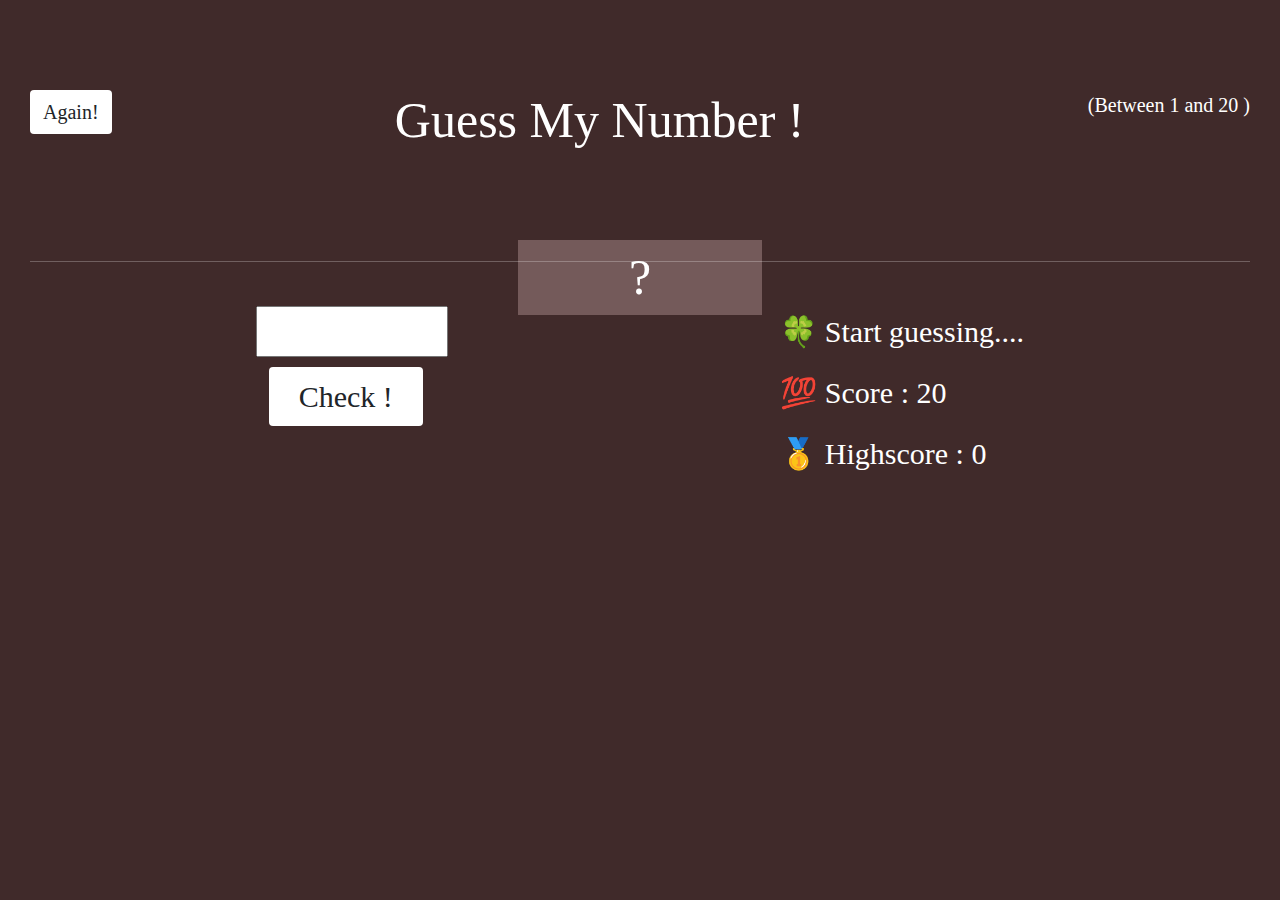
==== index.html @ 6a1518a0 "the change in index.html and css only without js" ====
<!DOCTYPE html>
<html lang="en">
<head>
    <meta charset="UTF-8">
    <meta name="viewport" content="width=device-width, initial-scale=1.0">
    <title>Guess My Number💪</title>
    <link rel="stylesheet" href="./css/bootstrap.min.css">
    <link rel="stylesheet" href="./css/bootstrap-grid.css">
    <link rel="stylesheet" href="./css/all.css">
    <link rel="stylesheet" href="./css/style.css">
</head>
<body>
    <header>
        <div class="header">
            <button class="btn again">Again!</button>
            <p class="between"> (Between 1 and 20 )</p>
            <h1>Guess My Number !</h1>
            <div class="number" >?</div>
            <hr >
        </div>
    </header>
    <main >
        <div class="secBody">
            <section class="left ">
                <input type="number" class="guess mt-4" /><br>
                <button class="btn check">Check !</button>
            </section>
            <section class="right">
                <p class="message">🍀 Start guessing....</p>
                <p class="lebal-score">💯 Score : <span class="score">20</span></p>
                <p class="label-highScore">🥇  Highscore : <span class="highscore">0</span></p>
            </section>
        </div>
    </main>
    <script src="./js/bootstrap.min.js"></script>
    <script src="./js/index.js"></script>
</body>
</html>
---- css/style.css ----
body {
  background-color: rgb(64, 42, 42);
  color: white;
  font-family: "Times New Roman", Times, serif;
}
body .header {
  margin: 0 30px;
}
body .header .again {
  float: left;
  background-color: white;
  font-size: 20px;
}
body .header h1 {
  font-size: 50px;
  text-align: center;
  margin-top: 10vh;
}
body .header .between {
  float: right;
  font-size: 20px;
}
body .header .number {
  margin: auto;
  text-align: center;
  font-size: 50px;
  margin-top: 10vh;
  width: 20%;
  border: 0.5px white;
  background-color: rgb(116, 90, 90);
}
body .header hr {
  margin-top: -6vh;
}
body .secBody {
  margin: 0 20%;
}
body .secBody .right {
  float: right;
  font-size: 30px;
  margin-top: -13vh;
}
body .secBody .left {
  margin-top: 20px;
}
body .secBody .left .check {
  background-color: white;
  margin-left: 13px;
  margin-top: 10px;
  width: 20%;
  font-size: 30px;
}
body .secBody .left .guess {
  width: 25%;
  font-size: 30px;
  text-align: center;
}

@media (max-width: 768px) {
  .header h1 {
    font-size: 30px;
  }
  .header .again {
    margin: 0 8%;
    margin-top: -5%;
  }
  .header .between {
    margin: 0 8%;
    margin-top: -5%;
  }
  .header .number {
    margin-top: -5%;
  }
  .secBody {
    margin: 0 0;
  }
  .secBody .right {
    font-size: 20;
  }
}/*# sourceMappingURL=style.css.map */
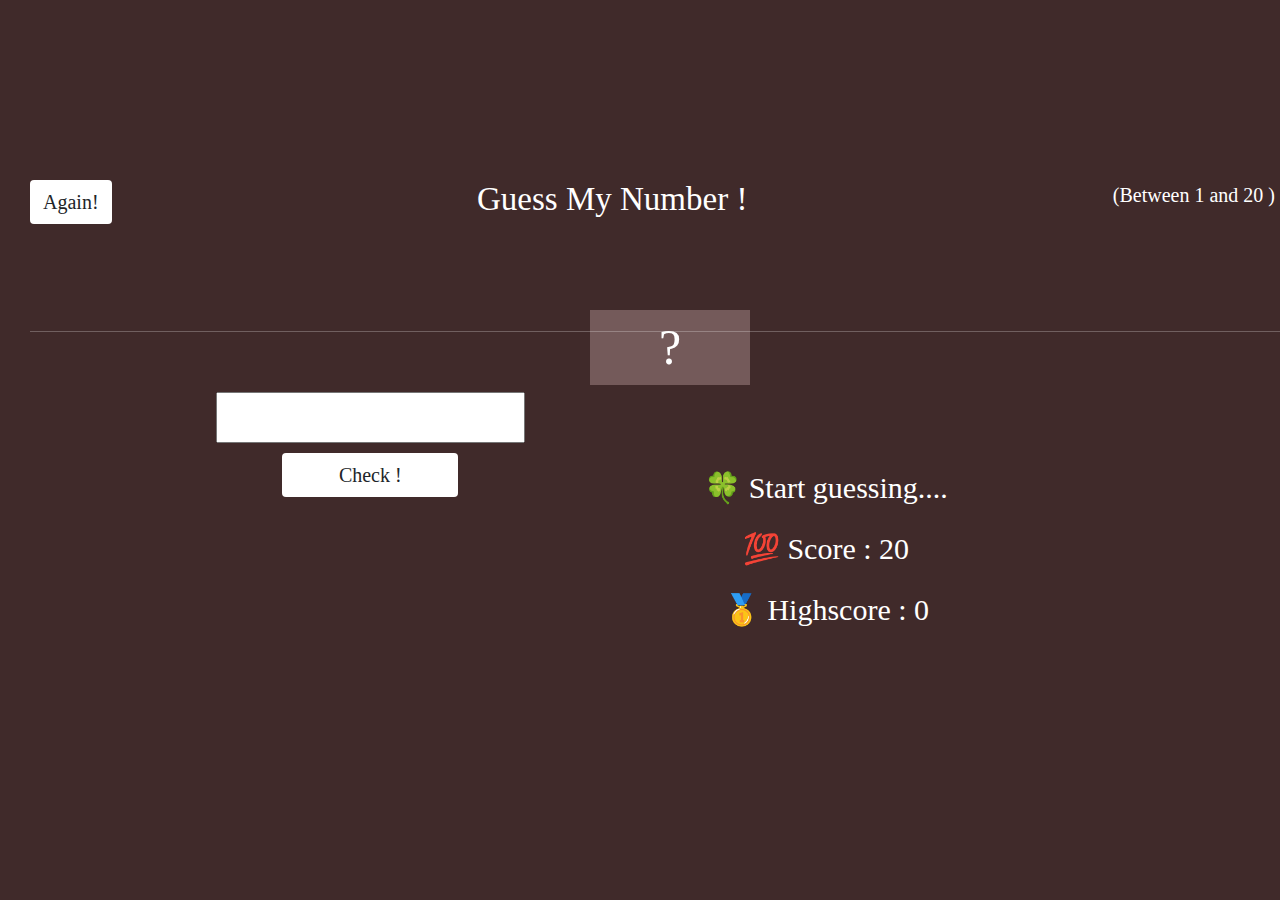
==== commit 0247f34b: "final commit" ====
--- a/index.html
+++ b/index.html
@@ -11,24 +11,24 @@
 </head>
 <body>
     <header>
-        <div class="header">
+        <div class="header w-100">
             <button class="btn again">Again!</button>
             <p class="between"> (Between 1 and 20 )</p>
             <h1>Guess My Number !</h1>
-            <div class="number" >?</div>
+            <div id="number" ></div>
             <hr >
         </div>
     </header>
-    <main >
-        <div class="secBody">
-            <section class="left ">
+    <main class="container">
+        <div class="secBody row">
+            <section class="left col-md-4 col-xl-5">
                 <input type="number" class="guess mt-4" /><br>
                 <button class="btn check">Check !</button>
             </section>
-            <section class="right">
+            <section class="right col-md-5 col-xl-6">
                 <p class="message">🍀 Start guessing....</p>
                 <p class="lebal-score">💯 Score : <span class="score">20</span></p>
-                <p class="label-highScore">🥇  Highscore : <span class="highscore">0</span></p>
+                <p class="label-highScore">🥇  Highscore : <span class="highscore"></span></p>
             </section>
         </div>
     </main>
--- a/css/style.css
+++ b/css/style.css
@@ -2,6 +2,7 @@
   background-color: rgb(64, 42, 42);
   color: white;
   font-family: "Times New Roman", Times, serif;
+  overflow-x: hidden;
 }
 body .header {
   margin: 0 30px;
@@ -12,20 +13,21 @@
   font-size: 20px;
 }
 body .header h1 {
-  font-size: 50px;
+  font-size: 33px;
   text-align: center;
-  margin-top: 10vh;
+  margin-top: 20vh;
 }
 body .header .between {
   float: right;
+  margin-right: 35px;
   font-size: 20px;
 }
-body .header .number {
+body .header #number {
   margin: auto;
   text-align: center;
   font-size: 50px;
   margin-top: 10vh;
-  width: 20%;
+  width: 10rem;
   border: 0.5px white;
   background-color: rgb(116, 90, 90);
 }
@@ -33,46 +35,43 @@
   margin-top: -6vh;
 }
 body .secBody {
-  margin: 0 20%;
+  margin: auto;
+  width: 100%;
 }
 body .secBody .right {
-  float: right;
+  text-align: center;
+  margin-left: -5%;
   font-size: 30px;
-  margin-top: -13vh;
+  margin-top: 13vh;
 }
 body .secBody .left {
+  text-align: center;
   margin-top: 20px;
+  margin-left: 5%;
 }
 body .secBody .left .check {
   background-color: white;
-  margin-left: 13px;
+  margin: auto;
   margin-top: 10px;
-  width: 20%;
-  font-size: 30px;
+  width: 40%;
+  font-size: 20px;
 }
 body .secBody .left .guess {
-  width: 25%;
+  width: 70%;
   font-size: 30px;
   text-align: center;
 }
 
 @media (max-width: 768px) {
+  .header .number {
+    margin-top: -30%;
+  }
   .header h1 {
-    font-size: 30px;
-  }
-  .header .again {
-    margin: 0 8%;
-    margin-top: -5%;
-  }
-  .header .between {
-    margin: 0 8%;
-    margin-top: -5%;
-  }
-  .header .number {
-    margin-top: -5%;
+    font-size: 50px;
+    padding-top: 15%;
   }
   .secBody {
-    margin: 0 0;
+    margin: 50% 0;
   }
   .secBody .right {
     font-size: 20;
